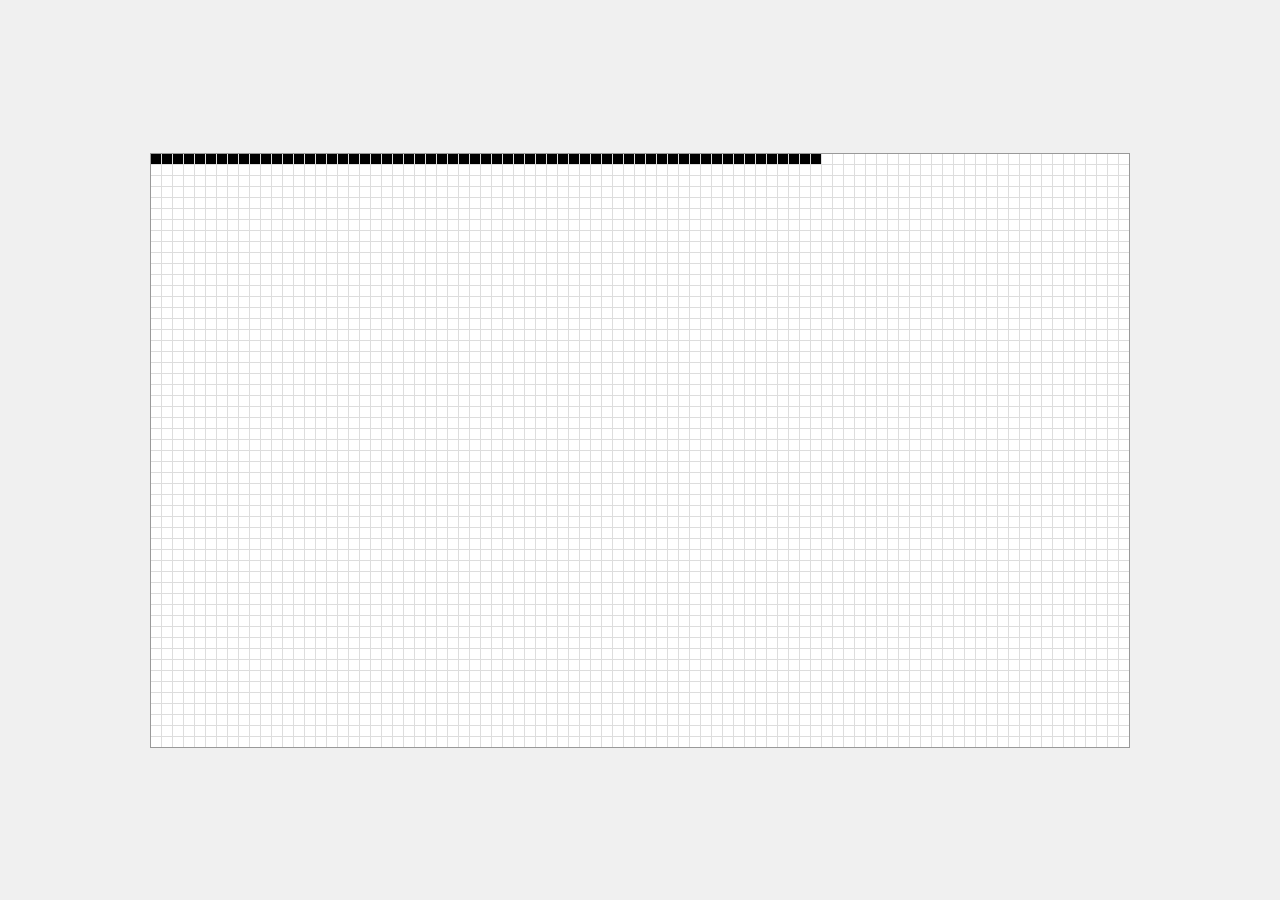
==== docs/index.html @ 2f776db8 "configura pages" ====
<!DOCTYPE html>
<html lang="pt-br">
<head>
    <meta charset="UTF-8">
    <meta name="viewport" content="width=device-width, initial-scale=1.0">
    <title>Flood Game</title>
    <link rel="stylesheet" href="styles.css">
</head>
<body>
    <div id="grid-container"></div>
    <script src="script.js"></script>
</body>
</html>
---- docs/styles.css ----
body {
    margin: 0;
    padding: 20px;
    display: flex;
    justify-content: center;
    align-items: center;
    min-height: 100vh;
    box-sizing: border-box;
    background-color: #f0f0f0;
}

#grid-container {
    display: grid;
    gap: 1px;
    background-color: #ddd;
    border: 1px solid #999;
}

.square {
    background-color: white;
    transition: background-color 0.2s;
}

.square:hover {
    background-color: #ff6b6b;
    transform: scale(1.2);
}
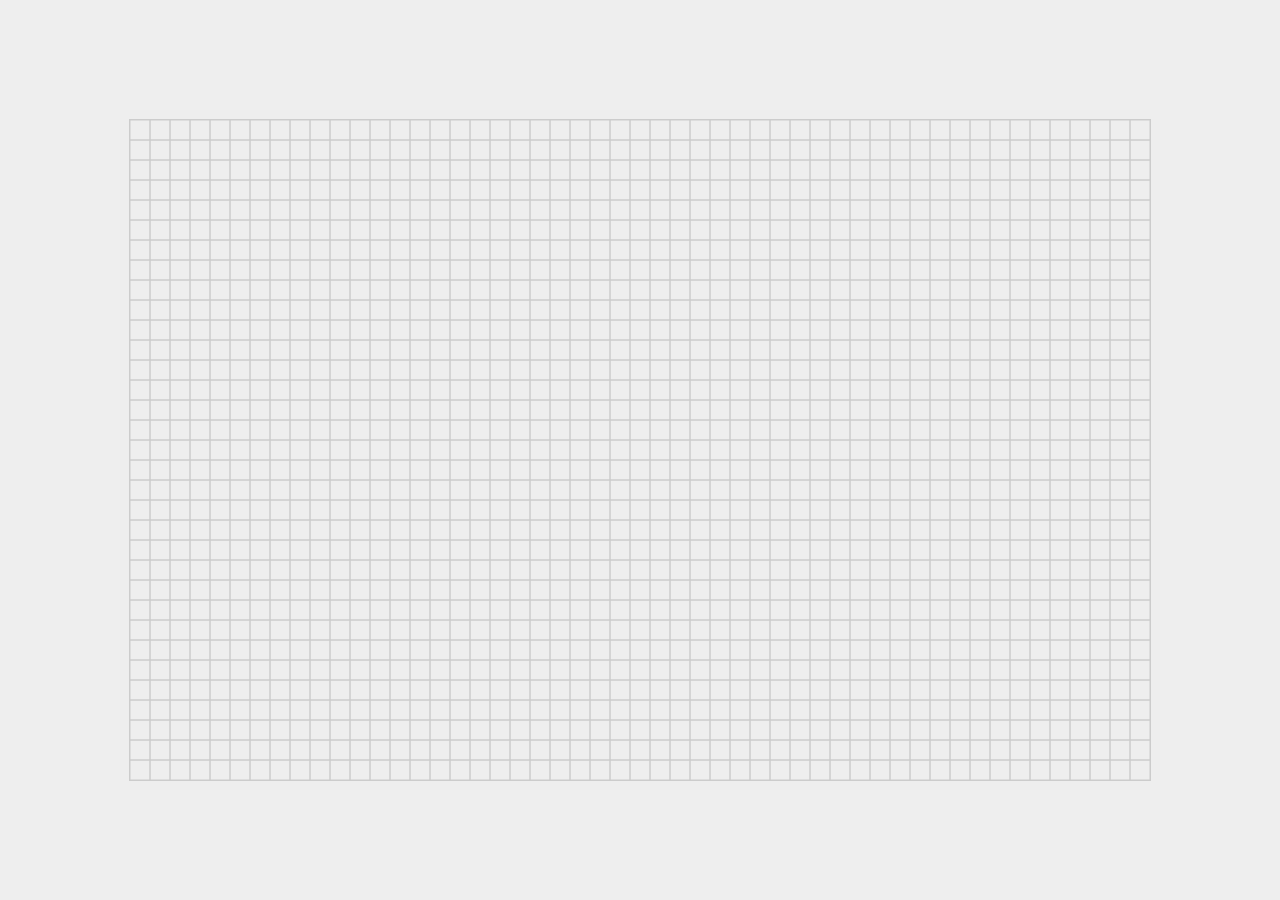
==== commit a90e99b0: "adiciona canvas" ====
--- a/docs/index.html
+++ b/docs/index.html
@@ -1,13 +1,26 @@
 <!DOCTYPE html>
 <html lang="pt-br">
 <head>
-    <meta charset="UTF-8">
-    <meta name="viewport" content="width=device-width, initial-scale=1.0">
-    <title>Flood Game</title>
-    <link rel="stylesheet" href="styles.css">
+  <meta charset="UTF-8">
+  <title>Flood Fill com Canvas</title>
+  <style>
+    body {
+      margin: 0;
+      padding: 0;
+      display: flex;
+      justify-content: center;
+      align-items: center;
+      height: 100vh;
+      background-color: #eee;
+    }
+    canvas {
+      border: 1px solid #ccc;
+      cursor: pointer;
+    }
+  </style>
 </head>
 <body>
-    <div id="grid-container"></div>
-    <script src="script.js"></script>
+  <canvas id="gridCanvas"></canvas>
+  <script src="script.js"></script>
 </body>
-</html>+</html>
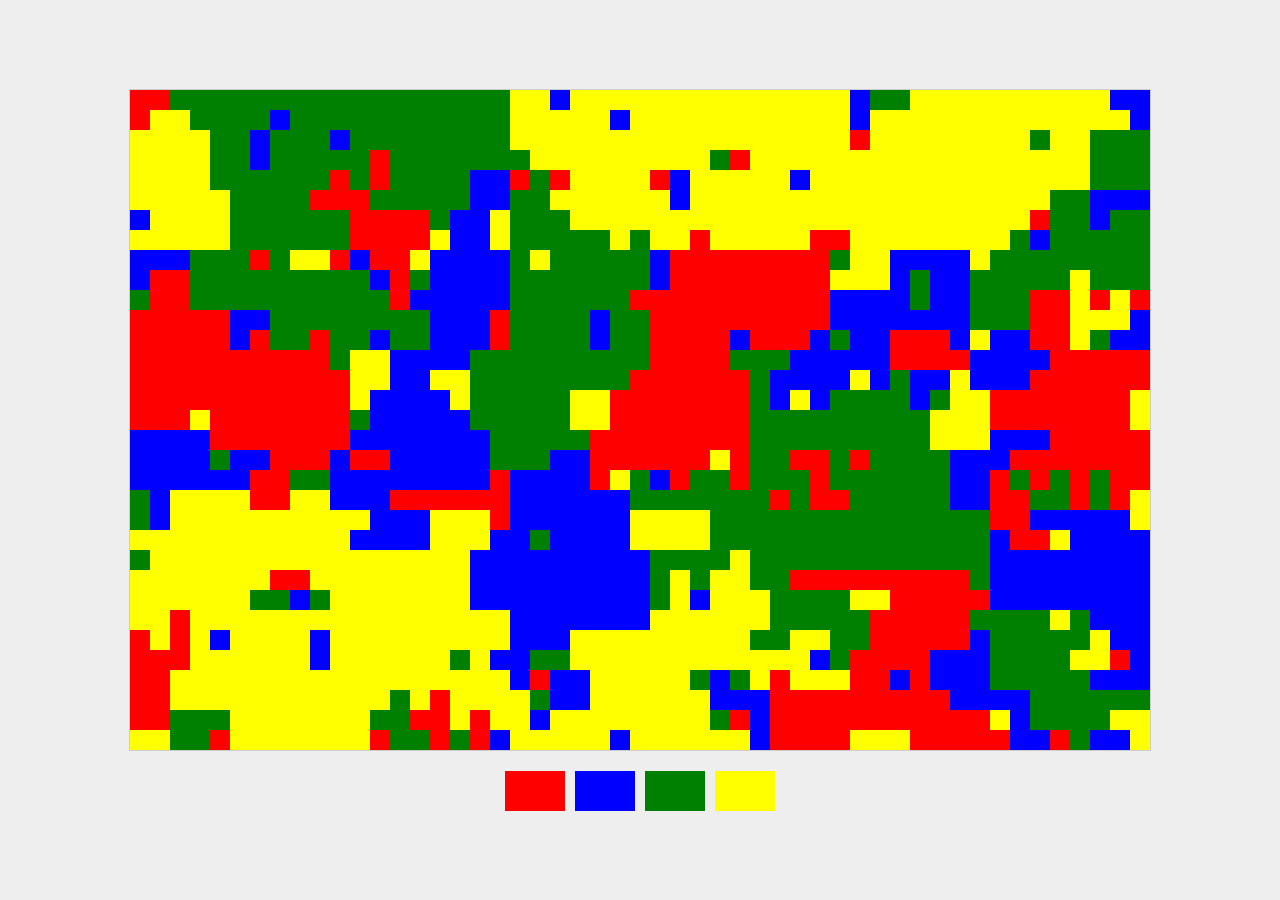
==== commit d43460d7: "adiciona busca por cores" ====
--- a/docs/index.html
+++ b/docs/index.html
@@ -7,20 +7,50 @@
     body {
       margin: 0;
       padding: 0;
+      background-color: #eee;
+      height: 100vh;
       display: flex;
       justify-content: center;
       align-items: center;
-      height: 100vh;
-      background-color: #eee;
     }
+
+    #main-container {
+      display: flex;
+      flex-direction: column;
+      align-items: center;
+    }
+
     canvas {
       border: 1px solid #ccc;
       cursor: pointer;
     }
+
+    #color-buttons {
+      margin-top: 20px;
+      display: flex;
+      gap: 10px;
+    }
+
+    #color-buttons button {
+      width: 60px;
+      height: 40px;
+      border: none;
+      cursor: pointer;
+      outline: none;
+    }
   </style>
 </head>
 <body>
-  <canvas id="gridCanvas"></canvas>
+  <div id="main-container">
+    <canvas id="gridCanvas"></canvas>
+    <div id="color-buttons">
+      <button style="background:red;" data-color="red"></button>
+      <button style="background:blue;" data-color="blue"></button>
+      <button style="background:green;" data-color="green"></button>
+      <button style="background:yellow;" data-color="yellow"></button>
+    </div>
+  </div>
+
   <script src="script.js"></script>
 </body>
 </html>
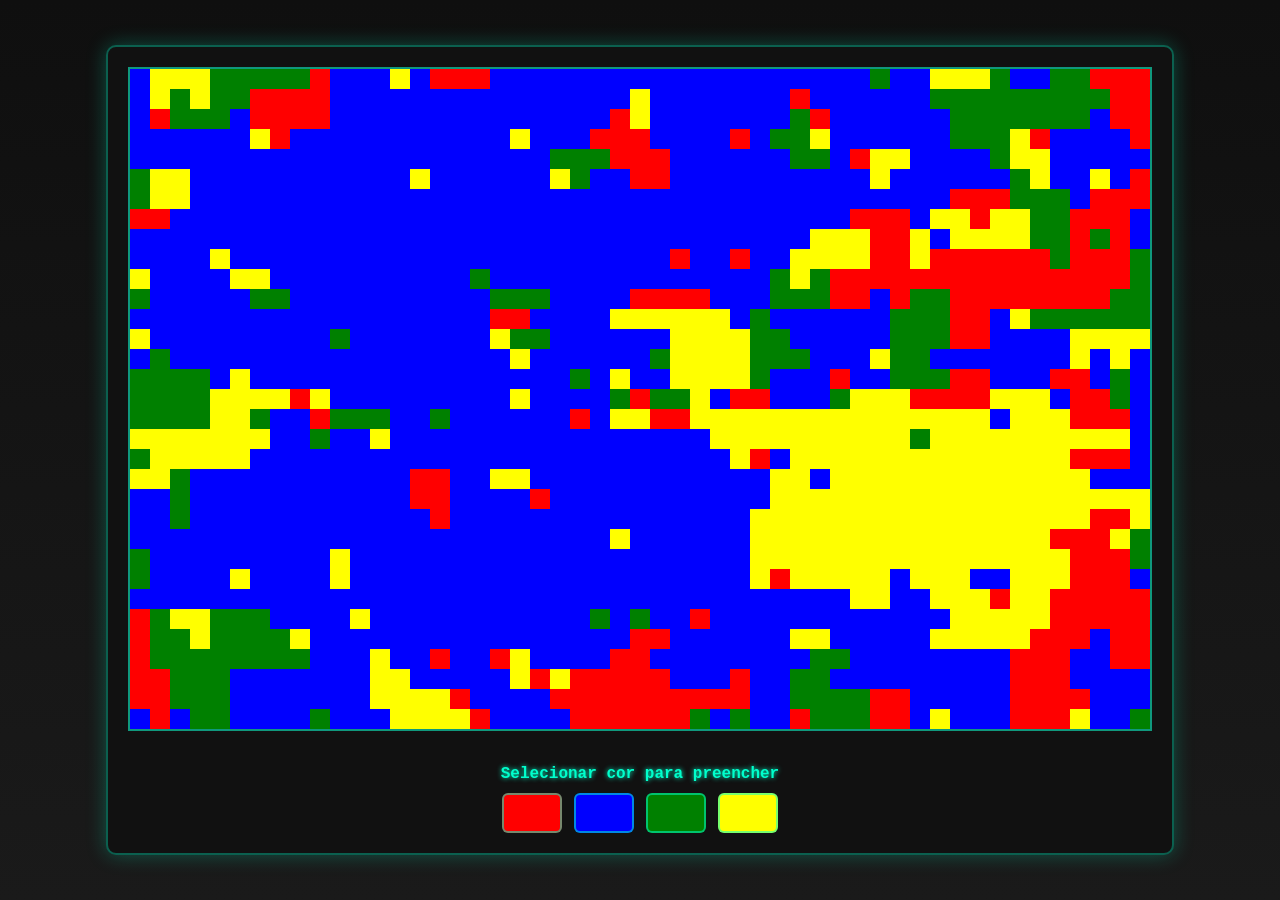
==== commit b4f03dcf: "melhora o estilo" ====
--- a/docs/index.html
+++ b/docs/index.html
@@ -7,47 +7,84 @@
     body {
       margin: 0;
       padding: 0;
-      background-color: #eee;
+      background: linear-gradient(to bottom, #0f0f0f, #1a1a1a);
       height: 100vh;
       display: flex;
       justify-content: center;
       align-items: center;
+      font-family: 'Courier New', Courier, monospace;
+      color: #00ffcc;
     }
 
     #main-container {
       display: flex;
       flex-direction: column;
       align-items: center;
+      border: 2px solid #00ffcc55;
+      padding: 20px;
+      border-radius: 10px;
+      background-color: #111;
+      box-shadow: 0 0 20px #00ffcc44;
     }
 
     canvas {
-      border: 1px solid #ccc;
+      border: 2px solid #00ffcc88;
+      background-color: #222;
       cursor: pointer;
+      margin-bottom: 20px;
+    }
+
+    #color-section {
+      display: flex;
+      flex-direction: column;
+      align-items: center;
+    }
+
+    #color-section h2 {
+      margin-bottom: 10px;
+      font-size: 16px;
+      text-shadow: 0 0 5px #00ffcc;
     }
 
     #color-buttons {
-      margin-top: 20px;
       display: flex;
-      gap: 10px;
+      gap: 12px;
     }
 
     #color-buttons button {
       width: 60px;
       height: 40px;
-      border: none;
+      border-radius: 6px;
+      border: 2px solid #00ffcc88;
       cursor: pointer;
       outline: none;
+      transition: transform 0.1s, box-shadow 0.2s;
     }
+
+    #color-buttons button:hover {
+      transform: scale(1.1);
+      box-shadow: 0 0 8px #00ffcc;
+    }
+
+    #color-buttons button.selected {
+      box-shadow: 0 0 15px #ffffff, 0 0 8px #00ffcc, inset 0 0 5px white;
+      border: 2px solid white;
+      transform: scale(1.15);
+    }
+
   </style>
 </head>
 <body>
   <div id="main-container">
     <canvas id="gridCanvas"></canvas>
-    <div id="color-buttons">
-      <button style="background:red;" data-color="red"></button>
-      <button style="background:blue;" data-color="blue"></button>
-      <button style="background:green;" data-color="green"></button>
-      <button style="background:yellow;" data-color="yellow"></button>
+    <div id="color-section">
+      <h2>Selecionar cor para preencher</h2>
+      <div id="color-buttons">
+        <button style="background:red;" data-color="red"></button>
+        <button style="background:blue;" data-color="blue"></button>
+        <button style="background:green;" data-color="green"></button>
+        <button style="background:yellow;" data-color="yellow"></button>
+      </div>
     </div>
   </div>
 
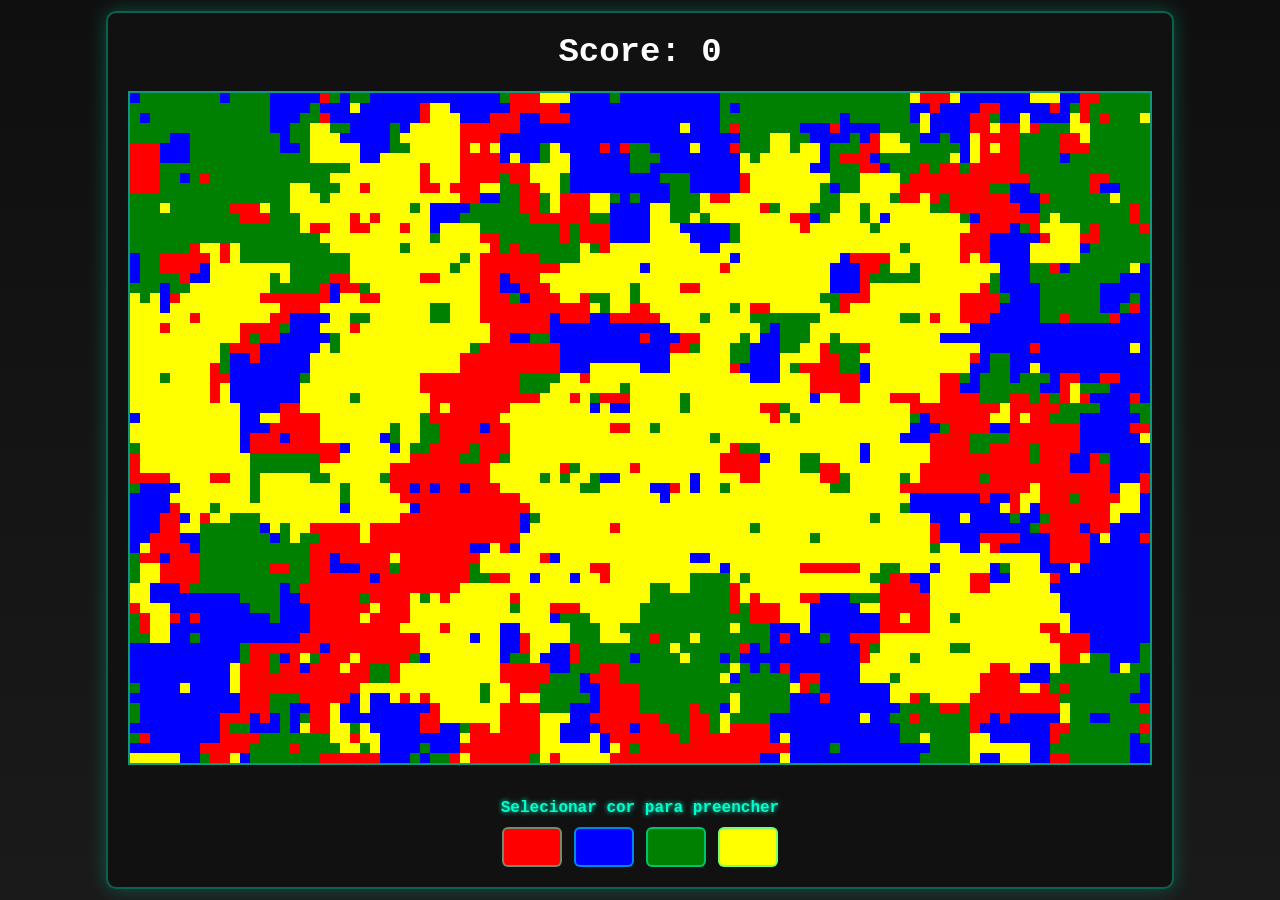
==== commit 79cf5338: "adiciona score e botao selecionado" ====
--- a/docs/index.html
+++ b/docs/index.html
@@ -72,11 +72,24 @@
       transform: scale(1.15);
     }
 
+    #score-container {
+      font-size: 34px;
+      color: #fff;
+      font-weight: bold;
+    }
+
+
   </style>
 </head>
 <body>
   <div id="main-container">
+
+    <div id="score-container" style="text-align: center; margin-bottom: 20px;">
+      <span id="score">Score: 0</span>
+    </div>
+    
     <canvas id="gridCanvas"></canvas>
+
     <div id="color-section">
       <h2>Selecionar cor para preencher</h2>
       <div id="color-buttons">
@@ -86,6 +99,7 @@
         <button style="background:yellow;" data-color="yellow"></button>
       </div>
     </div>
+
   </div>
 
   <script src="script.js"></script>
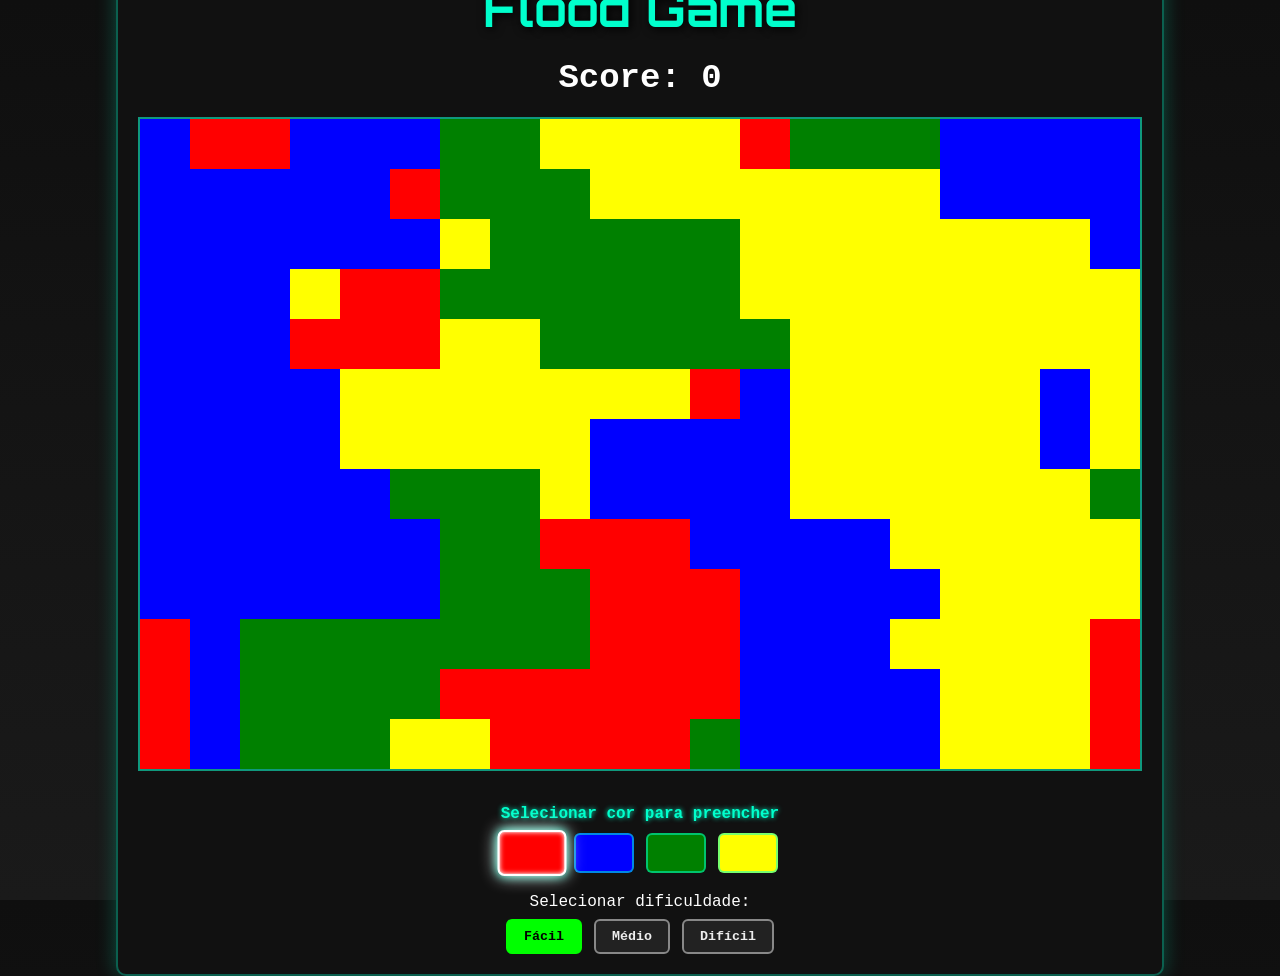
==== commit 2376f764: "adiciona nivel de dificuldade" ====
--- a/docs/index.html
+++ b/docs/index.html
@@ -3,86 +3,13 @@
 <head>
   <meta charset="UTF-8">
   <title>Flood Fill com Canvas</title>
-  <style>
-    body {
-      margin: 0;
-      padding: 0;
-      background: linear-gradient(to bottom, #0f0f0f, #1a1a1a);
-      height: 100vh;
-      display: flex;
-      justify-content: center;
-      align-items: center;
-      font-family: 'Courier New', Courier, monospace;
-      color: #00ffcc;
-    }
-
-    #main-container {
-      display: flex;
-      flex-direction: column;
-      align-items: center;
-      border: 2px solid #00ffcc55;
-      padding: 20px;
-      border-radius: 10px;
-      background-color: #111;
-      box-shadow: 0 0 20px #00ffcc44;
-    }
-
-    canvas {
-      border: 2px solid #00ffcc88;
-      background-color: #222;
-      cursor: pointer;
-      margin-bottom: 20px;
-    }
-
-    #color-section {
-      display: flex;
-      flex-direction: column;
-      align-items: center;
-    }
-
-    #color-section h2 {
-      margin-bottom: 10px;
-      font-size: 16px;
-      text-shadow: 0 0 5px #00ffcc;
-    }
-
-    #color-buttons {
-      display: flex;
-      gap: 12px;
-    }
-
-    #color-buttons button {
-      width: 60px;
-      height: 40px;
-      border-radius: 6px;
-      border: 2px solid #00ffcc88;
-      cursor: pointer;
-      outline: none;
-      transition: transform 0.1s, box-shadow 0.2s;
-    }
-
-    #color-buttons button:hover {
-      transform: scale(1.1);
-      box-shadow: 0 0 8px #00ffcc;
-    }
-
-    #color-buttons button.selected {
-      box-shadow: 0 0 15px #ffffff, 0 0 8px #00ffcc, inset 0 0 5px white;
-      border: 2px solid white;
-      transform: scale(1.15);
-    }
-
-    #score-container {
-      font-size: 34px;
-      color: #fff;
-      font-weight: bold;
-    }
-
-
-  </style>
+  <link href="https://fonts.googleapis.com/css2?family=Orbitron:wght@500&display=swap" rel="stylesheet">
+  <link rel="stylesheet" href="style.css">
 </head>
 <body>
   <div id="main-container">
+    
+    <h1 id="game-title">Flood Game</h1>
 
     <div id="score-container" style="text-align: center; margin-bottom: 20px;">
       <span id="score">Score: 0</span>
@@ -93,13 +20,21 @@
     <div id="color-section">
       <h2>Selecionar cor para preencher</h2>
       <div id="color-buttons">
-        <button style="background:red;" data-color="red"></button>
+        <button class="selected" style="background:red;" data-color="red"></button>
         <button style="background:blue;" data-color="blue"></button>
         <button style="background:green;" data-color="green"></button>
         <button style="background:yellow;" data-color="yellow"></button>
       </div>
     </div>
 
+    <div id="difficulty-section">
+      <span>Selecionar dificuldade:</span>
+      <div id="difficulty-buttons">
+        <button class="active" data-size="50">Fácil</button>
+        <button data-size="25">Médio</button>
+        <button data-size="10">Difícil</button>
+      </div>
+    </div>
   </div>
 
   <script src="script.js"></script>
--- a/docs/style.css
+++ b/docs/style.css
@@ -0,0 +1,120 @@
+body {
+    margin: 0;
+    padding: 0;
+    background: linear-gradient(to bottom, #0f0f0f, #1a1a1a);
+    height: 100vh;
+    display: flex;
+    justify-content: center;
+    align-items: center;
+    font-family: 'Courier New', Courier, monospace;
+    color: #00ffcc;
+  }
+
+  #main-container {
+    display: flex;
+    flex-direction: column;
+    align-items: center;
+    border: 2px solid #00ffcc55;
+    padding: 20px;
+    border-radius: 10px;
+    background-color: #111;
+    box-shadow: 0 0 20px #00ffcc44;
+  }
+
+  canvas {
+    border: 2px solid #00ffcc88;
+    background-color: #222;
+    cursor: pointer;
+    margin-bottom: 20px;
+  }
+
+  #color-section {
+    display: flex;
+    flex-direction: column;
+    align-items: center;
+  }
+
+  #color-section h2 {
+    margin-bottom: 10px;
+    font-size: 16px;
+    text-shadow: 0 0 5px #00ffcc;
+  }
+
+  #color-buttons {
+    display: flex;
+    gap: 12px;
+  }
+
+  #color-buttons button {
+    width: 60px;
+    height: 40px;
+    border-radius: 6px;
+    border: 2px solid #00ffcc88;
+    cursor: pointer;
+    outline: none;
+    transition: transform 0.1s, box-shadow 0.2s;
+  }
+
+  #color-buttons button:hover {
+    transform: scale(1.1);
+    box-shadow: 0 0 8px #00ffcc;
+  }
+
+  #color-buttons button.selected {
+    box-shadow: 0 0 15px #ffffff, 0 0 8px #00ffcc, inset 0 0 5px white;
+    border: 2px solid white;
+    transform: scale(1.15);
+  }
+
+  #score-container {
+    font-size: 34px;
+    color: #fff;
+    font-weight: bold;
+  }
+
+  #difficulty-section {
+    margin-top: 20px;
+    text-align: center;
+    color: #fff;
+    font-family: 'Courier New', monospace;
+  }
+
+  #difficulty-buttons {
+    margin-top: 8px;
+    display: flex;
+    gap: 12px;
+    justify-content: center;
+  }
+
+  #difficulty-buttons button {
+    padding: 8px 16px;
+    border: 2px solid #888;
+    background-color: #222;
+    color: #eee;
+    font-weight: bold;
+    border-radius: 6px;
+    cursor: pointer;
+    transition: all 0.2s ease-in-out;
+    font-family: 'Courier New', monospace;
+  }
+
+  #difficulty-buttons button:hover {
+    background-color: #444;
+    border-color: #bbb;
+    transform: scale(1.05);
+  }
+
+  #difficulty-buttons button.active {
+    background-color: #0f0;
+    border-color: #0f0;
+    color: black;
+  }
+
+  #game-title {
+    font-family: 'Orbitron', sans-serif;
+    color: #00ffcc;
+    text-shadow: 2px 2px 10px #000;
+    font-size: 48px;
+    margin-bottom: 20px;
+    text-align: center;
+  }
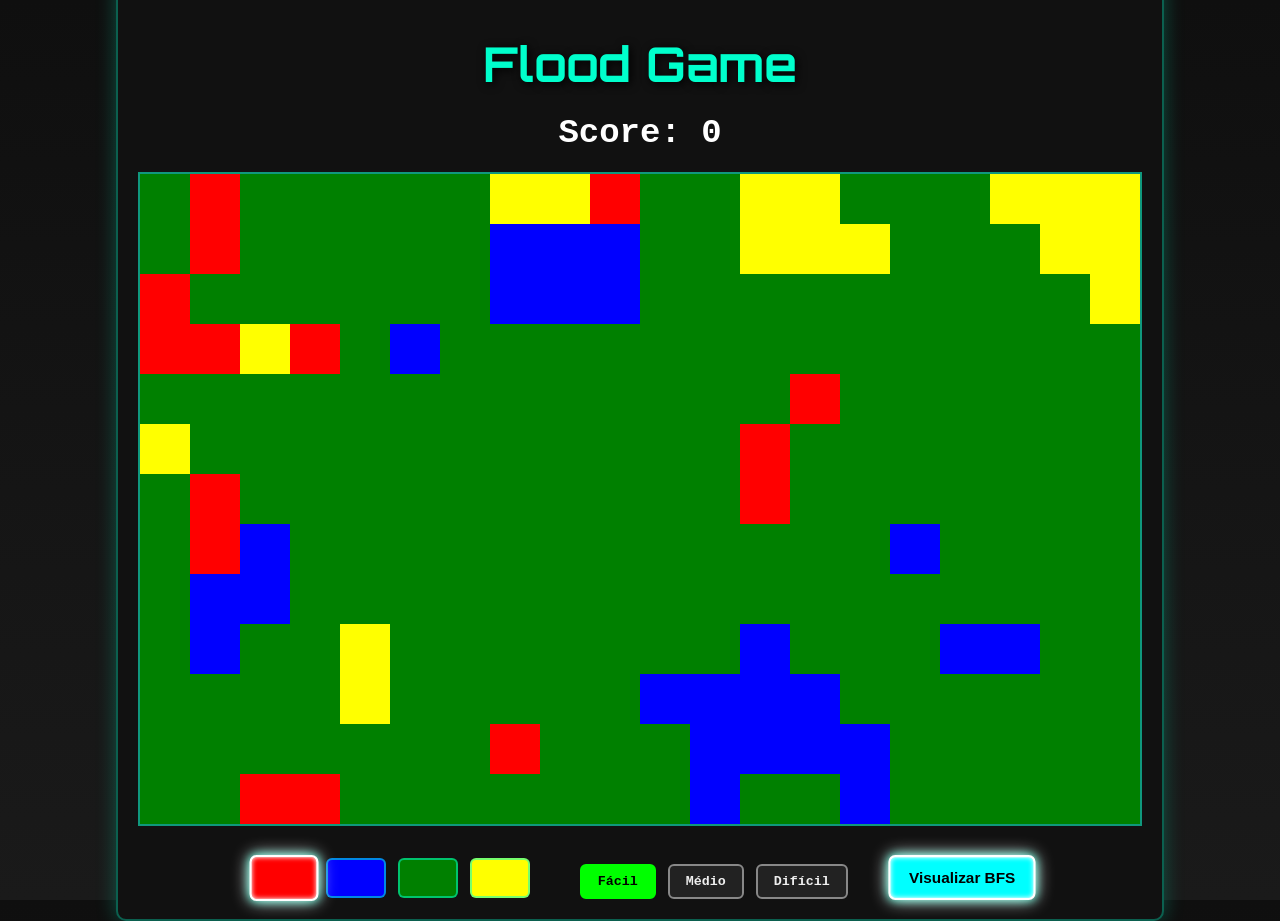
==== commit a39fceb3: "adiciona opcao de pular animacao" ====
--- a/docs/index.html
+++ b/docs/index.html
@@ -17,25 +17,25 @@
     
     <canvas id="gridCanvas"></canvas>
 
-    <div id="color-section">
-      <h2>Selecionar cor para preencher</h2>
+    <div id="control-panel">
       <div id="color-buttons">
         <button class="selected" style="background:red;" data-color="red"></button>
         <button style="background:blue;" data-color="blue"></button>
         <button style="background:green;" data-color="green"></button>
         <button style="background:yellow;" data-color="yellow"></button>
       </div>
-    </div>
-
-    <div id="difficulty-section">
-      <span>Selecionar dificuldade:</span>
+    
       <div id="difficulty-buttons">
         <button class="active" data-size="50">Fácil</button>
         <button data-size="25">Médio</button>
         <button data-size="10">Difícil</button>
       </div>
+    
+      <div id="animation-toggle">
+        <button id="toggle-visual" class="active">Visualizar BFS</button>
+      </div>
     </div>
-  </div>
+    
 
   <script src="script.js"></script>
 </body>
--- a/docs/style.css
+++ b/docs/style.css
@@ -117,4 +117,35 @@
     font-size: 48px;
     margin-bottom: 20px;
     text-align: center;
-  }+  }
+
+  #control-panel {
+    display: flex;
+    justify-content: center;
+    align-items: center;
+    gap: 50px;
+    flex-wrap: wrap;
+    margin-top: 10px;
+  }
+  
+  #animation-toggle button {
+    padding: 10px 16px;
+    border-radius: 6px;
+    background-color: #222;
+    color: #0ff;
+    border: 2px solid #0ff;
+    font-weight: bold;
+    cursor: pointer;
+    transition: 0.2s;
+  }
+  
+  #animation-toggle button.active {
+    
+    box-shadow: 0 0 15px #ffffff, 0 0 8px #00ffcc, inset 0 0 5px white;
+    border: 2px solid white;
+    transform: scale(1.15);
+
+    background-color: #0ff;
+    color: #000;
+  }
+  
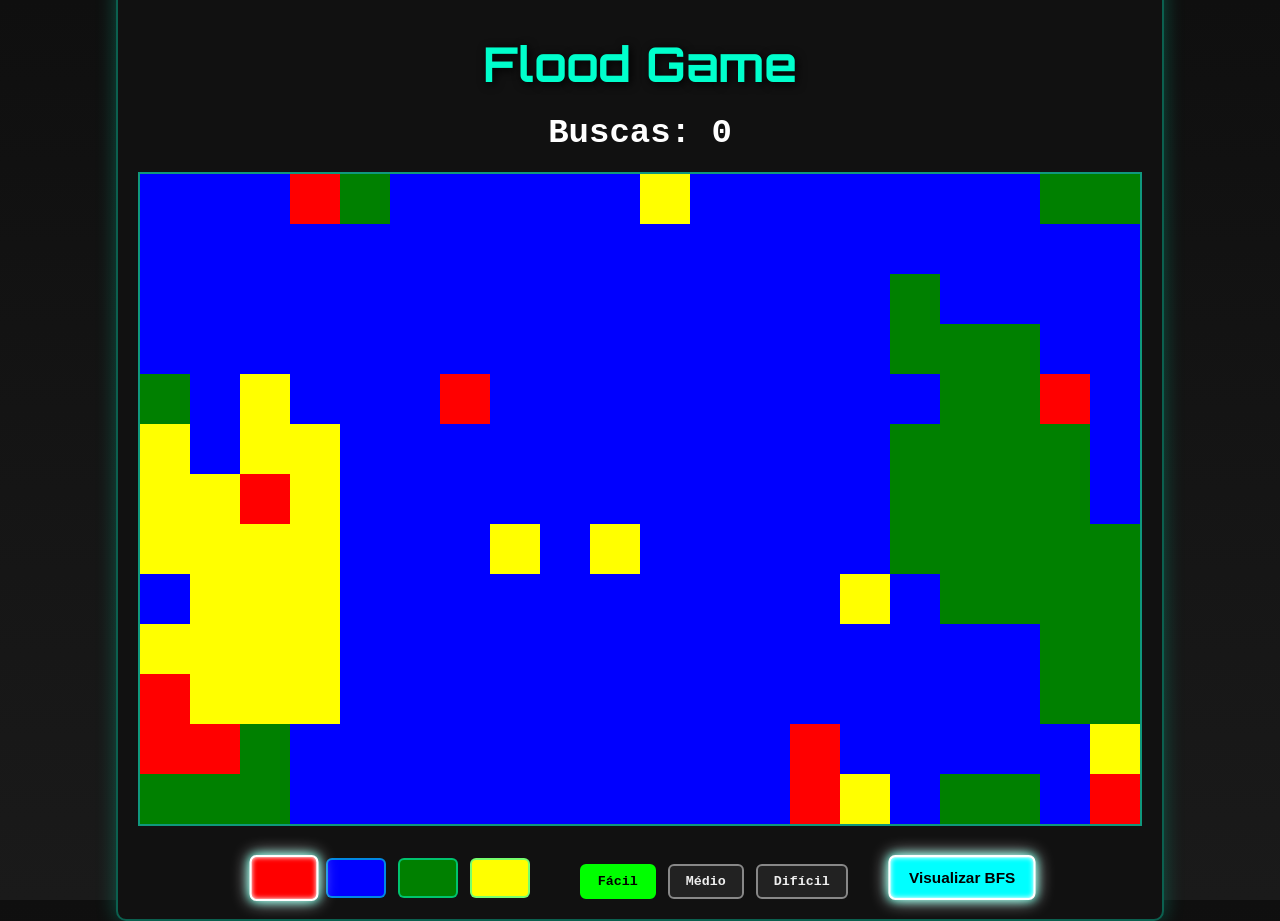
==== commit b93b9d48: "altera score" ====
--- a/docs/index.html
+++ b/docs/index.html
@@ -12,7 +12,7 @@
     <h1 id="game-title">Flood Game</h1>
 
     <div id="score-container" style="text-align: center; margin-bottom: 20px;">
-      <span id="score">Score: 0</span>
+      <span id="score">Buscas: 0</span>
     </div>
     
     <canvas id="gridCanvas"></canvas>
